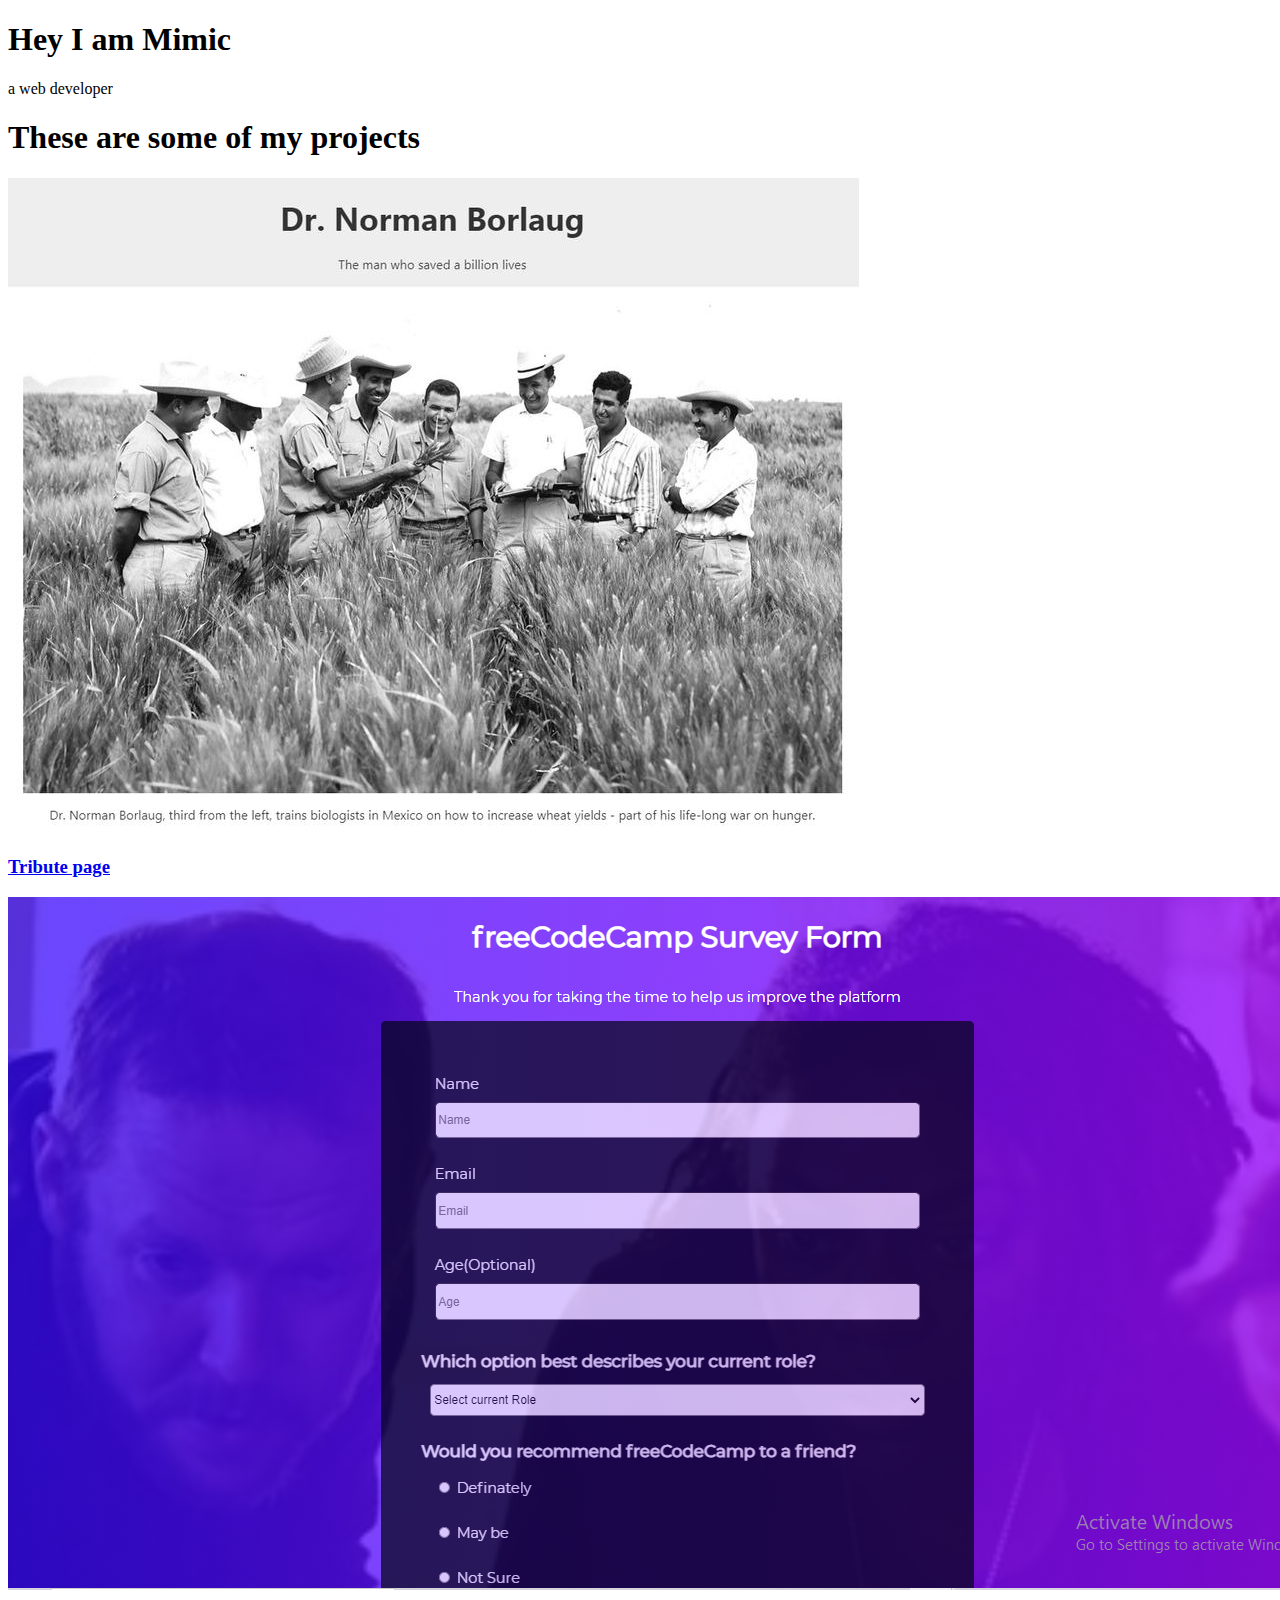
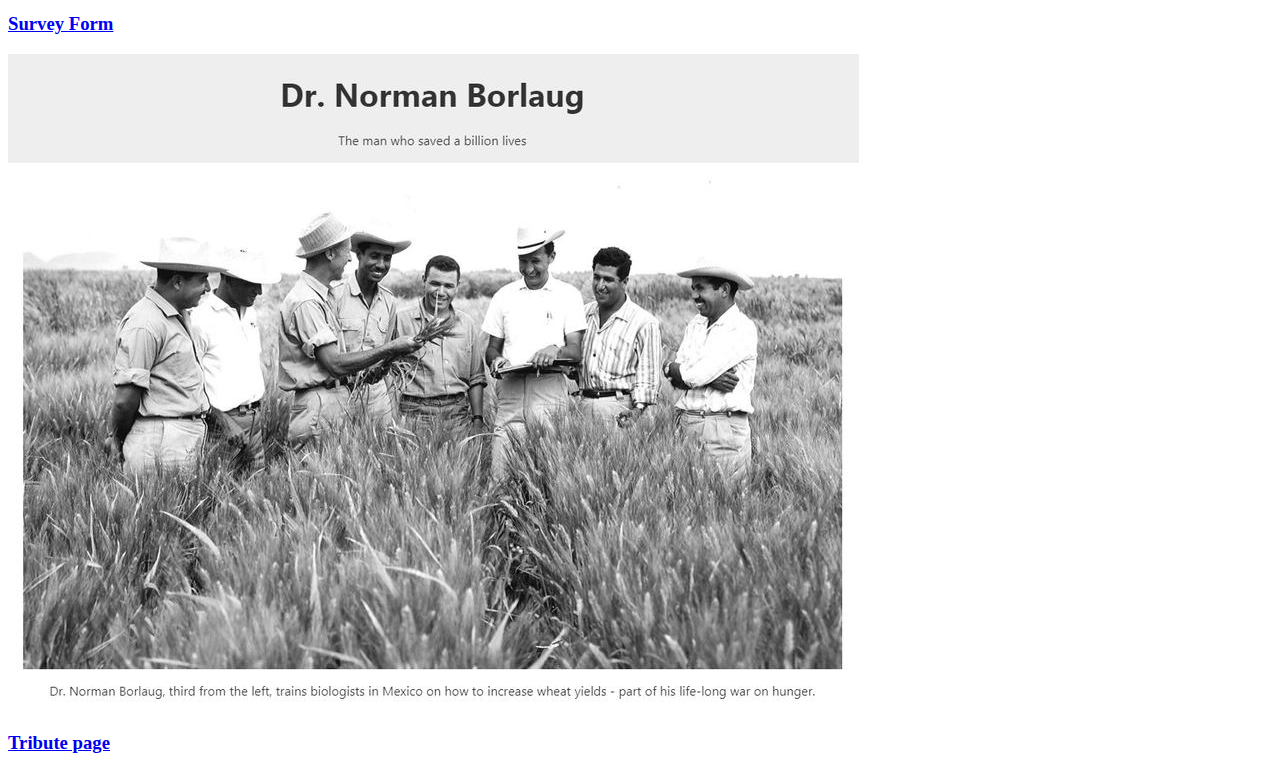
==== fcc-test-suite-template-master/index.html @ 93f66465 "Initial commit" ====
<!DOCTYPE html>
<html lang="en">

<head>
    <meta charset="UTF-8">
    <title>Fork Me! FCC: Test Suite Template</title>
    <link rel="stylesheet" href="css/style.css">
</head>

<body>

    <main id="main">
        <secttion id="welcome-section">
            <h1>Hey I am Mimic</h1>
            <p>a web developer</p>
        </secttion>
        <section id="projects">
            <h1 class="project-tile">These are some of my projects</h1>
            <a href="https://micheaol.github.io/freecodecamp-tribute-page/" target="_blank">
                <img src="../images/tributec.jpg" alt="">
                <h3>Tribute page</h3>
            </a>

            <a href="https://micheaol.github.io/freecodecamp-survey-form/" target="_blank">
                <img src="../images/survey-form.PNG" alt="">
                <h3>Survey Form</h3>
            </a>
            <a href="https://micheaol.github.io/freecodecamp-tribute-page/" target="_blank">
                <img src="../images/tributec.jpg" alt="">
                <h3>Tribute page</h3>
            </a>
        </section>
    </main>
    <script src="https://cdn.freecodecamp.org/testable-projects-fcc/v1/bundle.js"></script>
    <script src="js/index.js"></script>
</body>

</html>
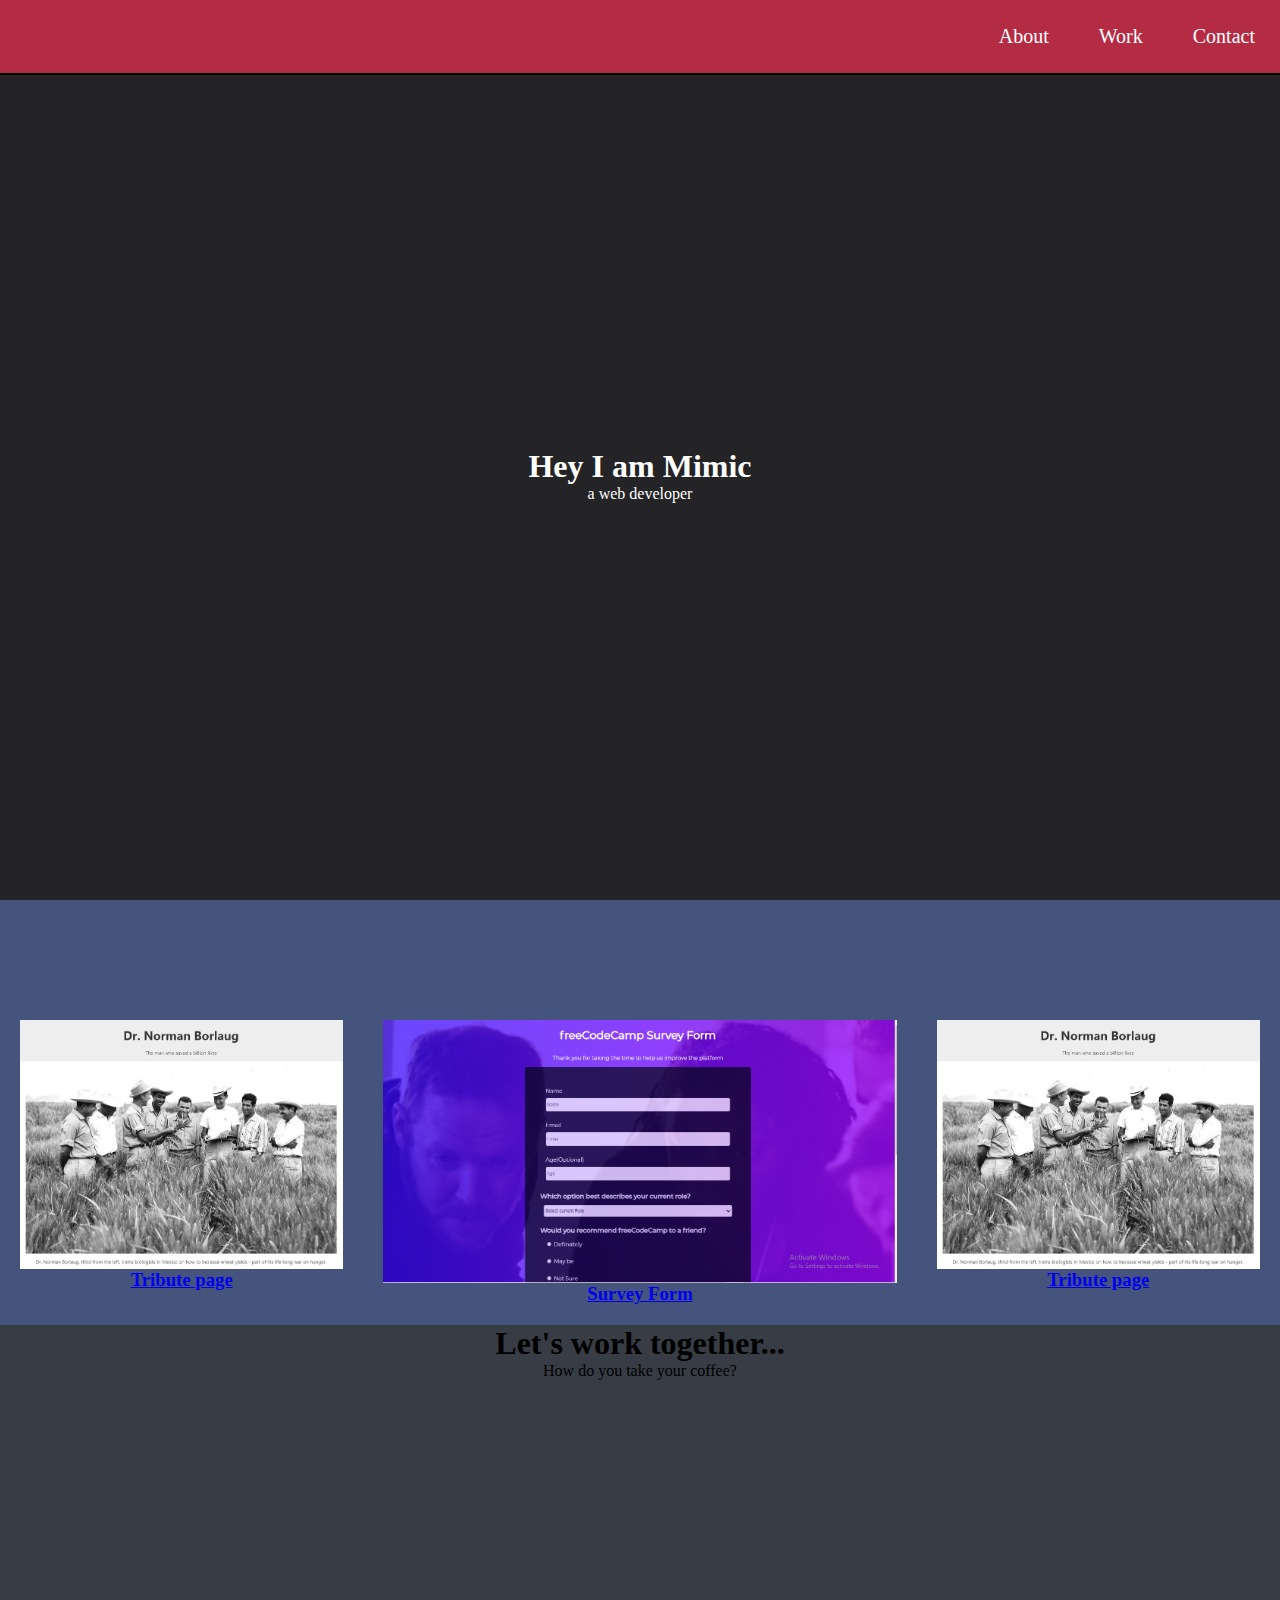
==== commit e548133b: "html and css styling" ====
--- a/fcc-test-suite-template-master/index.html
+++ b/fcc-test-suite-template-master/index.html
@@ -8,14 +8,18 @@
 </head>
 
 <body>
-
+    <nav id="navbar">
+        <a href="#welcome-section">About</a>
+        <a href="#projects">Work</a>
+        <a href="#contact">Contact</a>
+    </nav>
+    <div id="welcome-section">
+        <h1>Hey I am Mimic</h1>
+        <p>a web developer</p>
+    </div>
     <main id="main">
-        <secttion id="welcome-section">
-            <h1>Hey I am Mimic</h1>
-            <p>a web developer</p>
-        </secttion>
         <section id="projects">
-            <h1 class="project-tile">These are some of my projects</h1>
+            <!-- <h1 class="project-tile">These are some of my projects</h1> -->
             <a href="https://micheaol.github.io/freecodecamp-tribute-page/" target="_blank">
                 <img src="../images/tributec.jpg" alt="">
                 <h3>Tribute page</h3>
@@ -27,8 +31,13 @@
             </a>
             <a href="https://micheaol.github.io/freecodecamp-tribute-page/" target="_blank">
                 <img src="../images/tributec.jpg" alt="">
-                <h3>Tribute page</h3>
+                <span><h3>Tribute page</h3></span>
             </a>
+        </section>
+        <section id="contact">
+            <h1>Let's work together...</h1>
+            <p>How do you take your coffee?</p>
+            <a href="https://github.com/micheaol" id="profile-link" target="_blank"></a>
         </section>
     </main>
     <script src="https://cdn.freecodecamp.org/testable-projects-fcc/v1/bundle.js"></script>
--- a/fcc-test-suite-template-master/css/style.css
+++ b/fcc-test-suite-template-master/css/style.css
@@ -0,0 +1,73 @@
+* {
+    margin: 0;
+    padding: 0;
+}
+
+body {
+    box-sizing: border-box;
+    text-align: center;
+}
+
+#welcome-section {
+    /* max-width: 100vw; */
+    height: calc(100vh - 50px);
+    background-color: rgb(36, 36, 38);
+    padding-top: 50px;
+    display: flex;
+    flex-direction: column;
+    justify-content: center;
+    color: white;
+}
+
+#main {
+    background-color: blue;
+}
+
+#navbar {
+    /* margin-top: 15px; */
+    position: fixed;
+    max-width: 100vw;
+    background: var(--main-red);
+    display: flex;
+    justify-content: flex-end;
+    background-color: rgb(180, 44, 68);
+    right: 0;
+    top: 0;
+    width: 100%;
+    border-bottom: black 2px solid;
+}
+
+#navbar a {
+    padding: 25px;
+    text-decoration: none;
+    font-size: 20px;
+    color: white;
+}
+
+#projects {
+    padding-top: 100px;
+    background: rgb(68, 84, 124);
+    display: flex;
+    justify-content: center;
+}
+
+#projects img {
+    /* width: 50px; */
+    display: block;
+    width: 100%;
+}
+
+#projects a {
+    margin: 20px
+}
+
+span {
+    background: rgb(56, 60, 68);
+}
+
+#contact {
+    height: 100vh;
+    background: rgb(56, 60, 68);
+}
+
+@media screen and (max-width: 400px) {}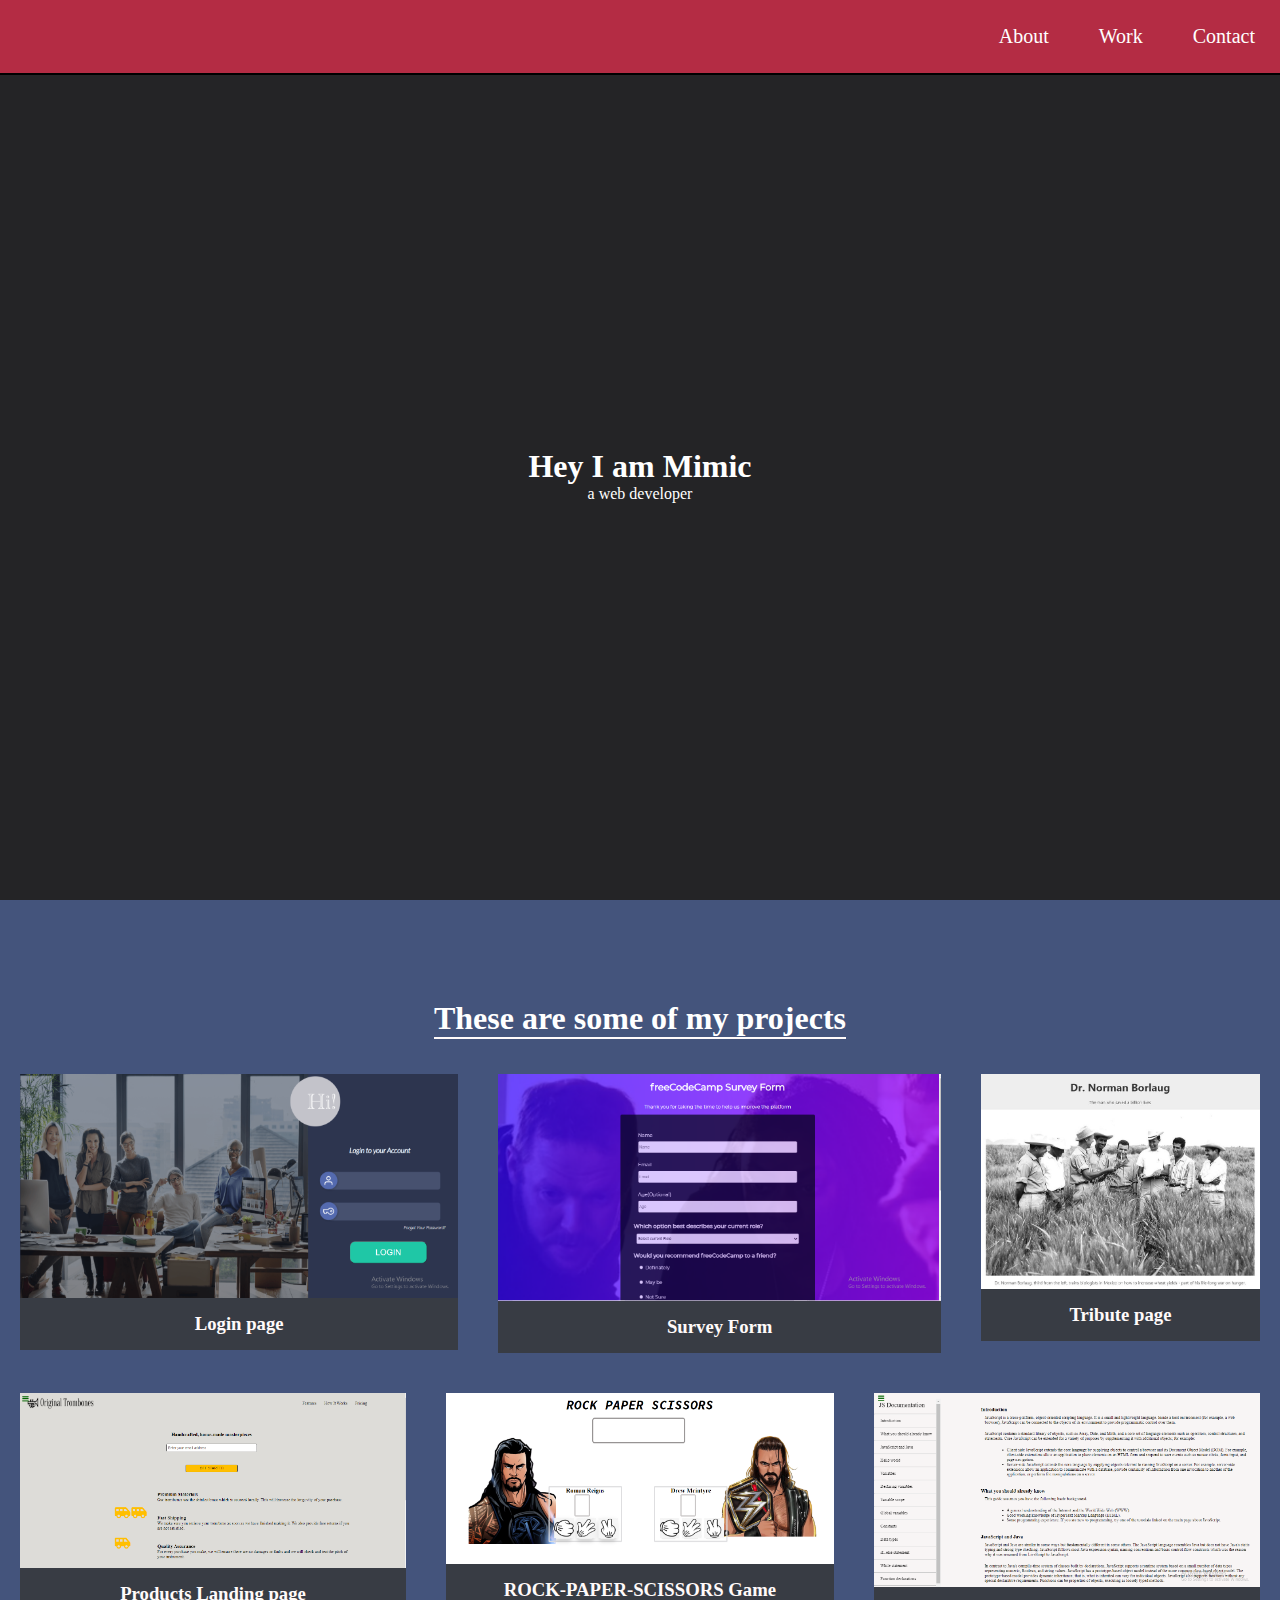
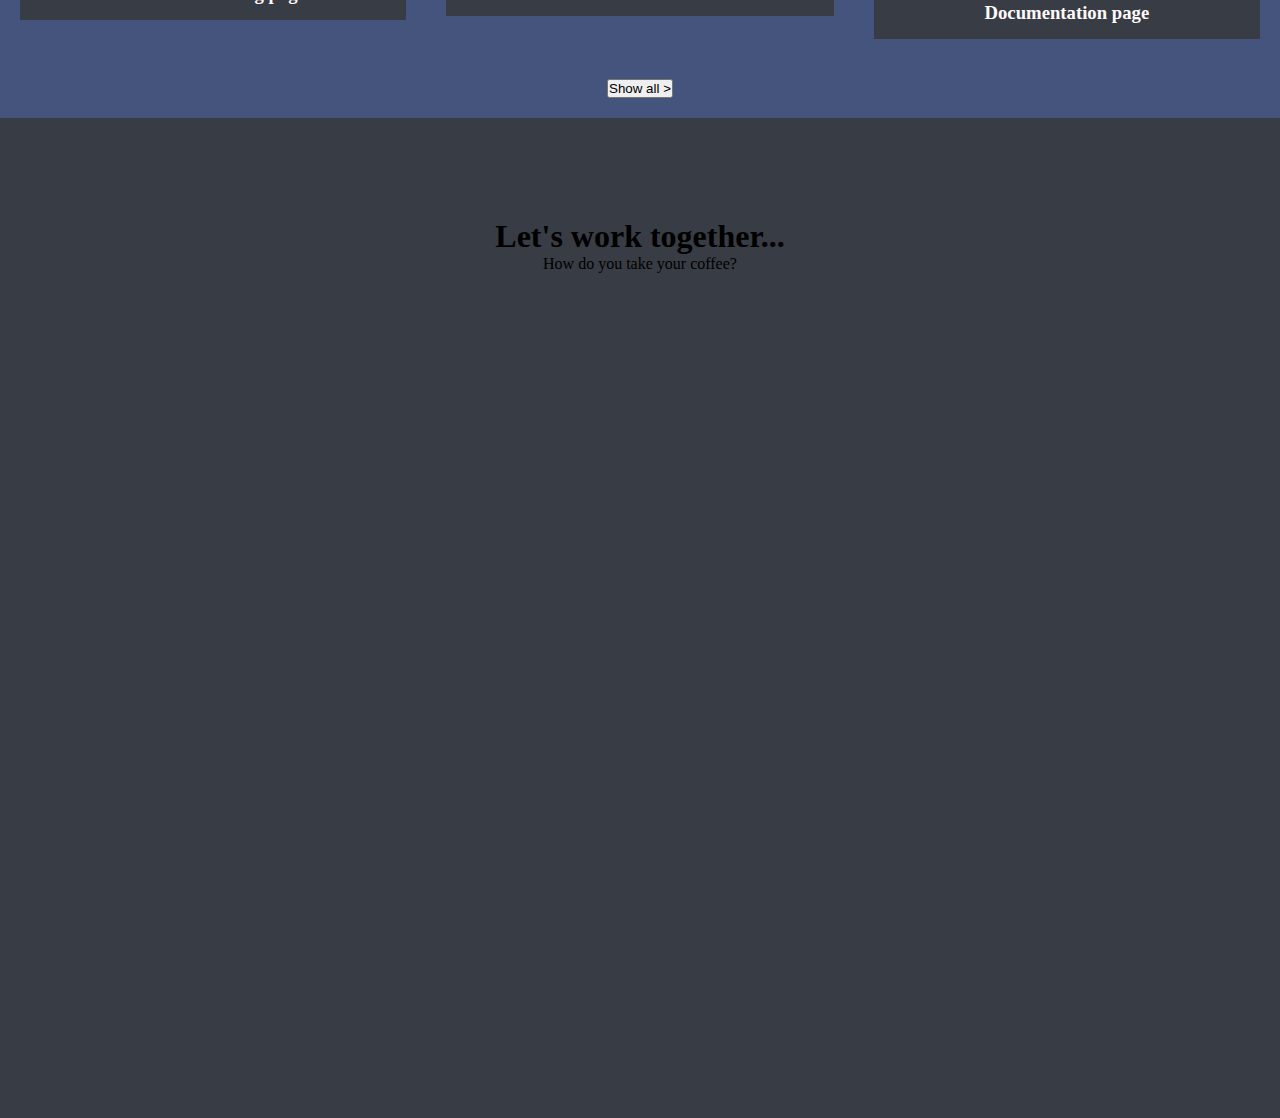
==== commit 9056cf3e: "added more html and css styling" ====
--- a/fcc-test-suite-template-master/index.html
+++ b/fcc-test-suite-template-master/index.html
@@ -18,21 +18,46 @@
         <p>a web developer</p>
     </div>
     <main id="main">
+
         <section id="projects">
-            <!-- <h1 class="project-tile">These are some of my projects</h1> -->
-            <a href="https://micheaol.github.io/freecodecamp-tribute-page/" target="_blank">
-                <img src="../images/tributec.jpg" alt="">
-                <h3>Tribute page</h3>
+            <div class="project-tile">
+                <h1>These are some of my projects</h1>
+            </div>
+            <div id="all-projects">
+                <a href="https://micheaol.github.io/login-page/" target="_blank">
+                    <img src="../images/login.png" alt="">
+                    <h3>Login page</h3>
+                </a>
+
+                <a href="https://micheaol.github.io/freecodecamp-survey-form/" target="_blank">
+                    <img src="../images/survey-form.PNG" alt="">
+                    <h3>Survey Form</h3>
+                </a>
+                <a href="https://micheaol.github.io/freecodecamp-tribute-page/" target="_blank">
+                    <img src="../images/tributec.jpg" alt="">
+                    <span><h3>Tribute page</h3></span>
+                </a>
+
+            </div>
+            <div id="all-projects">
+                <a href="https://micheaol.github.io/freecodecamp-product-landing-page/" target="_blank">
+                    <img src="../images/product.png" alt="">
+                    <h3>Products Landing page</h3>
+                </a>
+
+                <a href="https://micheaol.github.io/rock-paper-scissors-odinproject/" target="_blank">
+                    <img src="../images/game.png" alt="">
+                    <h3>ROCK-PAPER-SCISSORS Game</h3>
+                </a>
+                <a href="https://micheaol.github.io/freecodecamp-documentation-page/" target="_blank">
+                    <img src="../images/docum.png" alt="">
+                    <span><h3>Documentation page</h3></span>
+                </a>
+            </div>
+            <a href="http://www.stackoverflow.com/">
+                <button>Show all ></button>
             </a>
 
-            <a href="https://micheaol.github.io/freecodecamp-survey-form/" target="_blank">
-                <img src="../images/survey-form.PNG" alt="">
-                <h3>Survey Form</h3>
-            </a>
-            <a href="https://micheaol.github.io/freecodecamp-tribute-page/" target="_blank">
-                <img src="../images/tributec.jpg" alt="">
-                <span><h3>Tribute page</h3></span>
-            </a>
         </section>
         <section id="contact">
             <h1>Let's work together...</h1>
--- a/fcc-test-suite-template-master/css/style.css
+++ b/fcc-test-suite-template-master/css/style.css
@@ -49,6 +49,7 @@
     background: rgb(68, 84, 124);
     display: flex;
     justify-content: center;
+    flex-direction: column;
 }
 
 #projects img {
@@ -61,13 +62,51 @@
     margin: 20px
 }
 
-span {
+.project-tile {
+    align-self: center;
+    color: white;
+    padding-bottom: 15px;
+}
+
+.project-tile h1 {
+    padding-bottom: 0px;
+    border-bottom: snow solid 2px;
+}
+
+#all-projects {
+    display: flex;
+}
+
+#all-projects a {
+    text-decoration: none;
+    color: snow;
+}
+
+#all-projects h3 {
     background: rgb(56, 60, 68);
+    padding: 15px;
 }
+
+#projects input {
+    /* align-self: center; */
+    padding: 15px;
+    max-width: 15%;
+    margin-left: 42%;
+    margin-bottom: 100px;
+    margin-top: 30px;
+    background: rgb(56, 60, 68);
+    color: snow;
+}
+
+
+/* span {
+    background: rgb(56, 60, 68);
+} */
 
 #contact {
     height: 100vh;
     background: rgb(56, 60, 68);
+    padding-top: 100px;
 }
 
 @media screen and (max-width: 400px) {}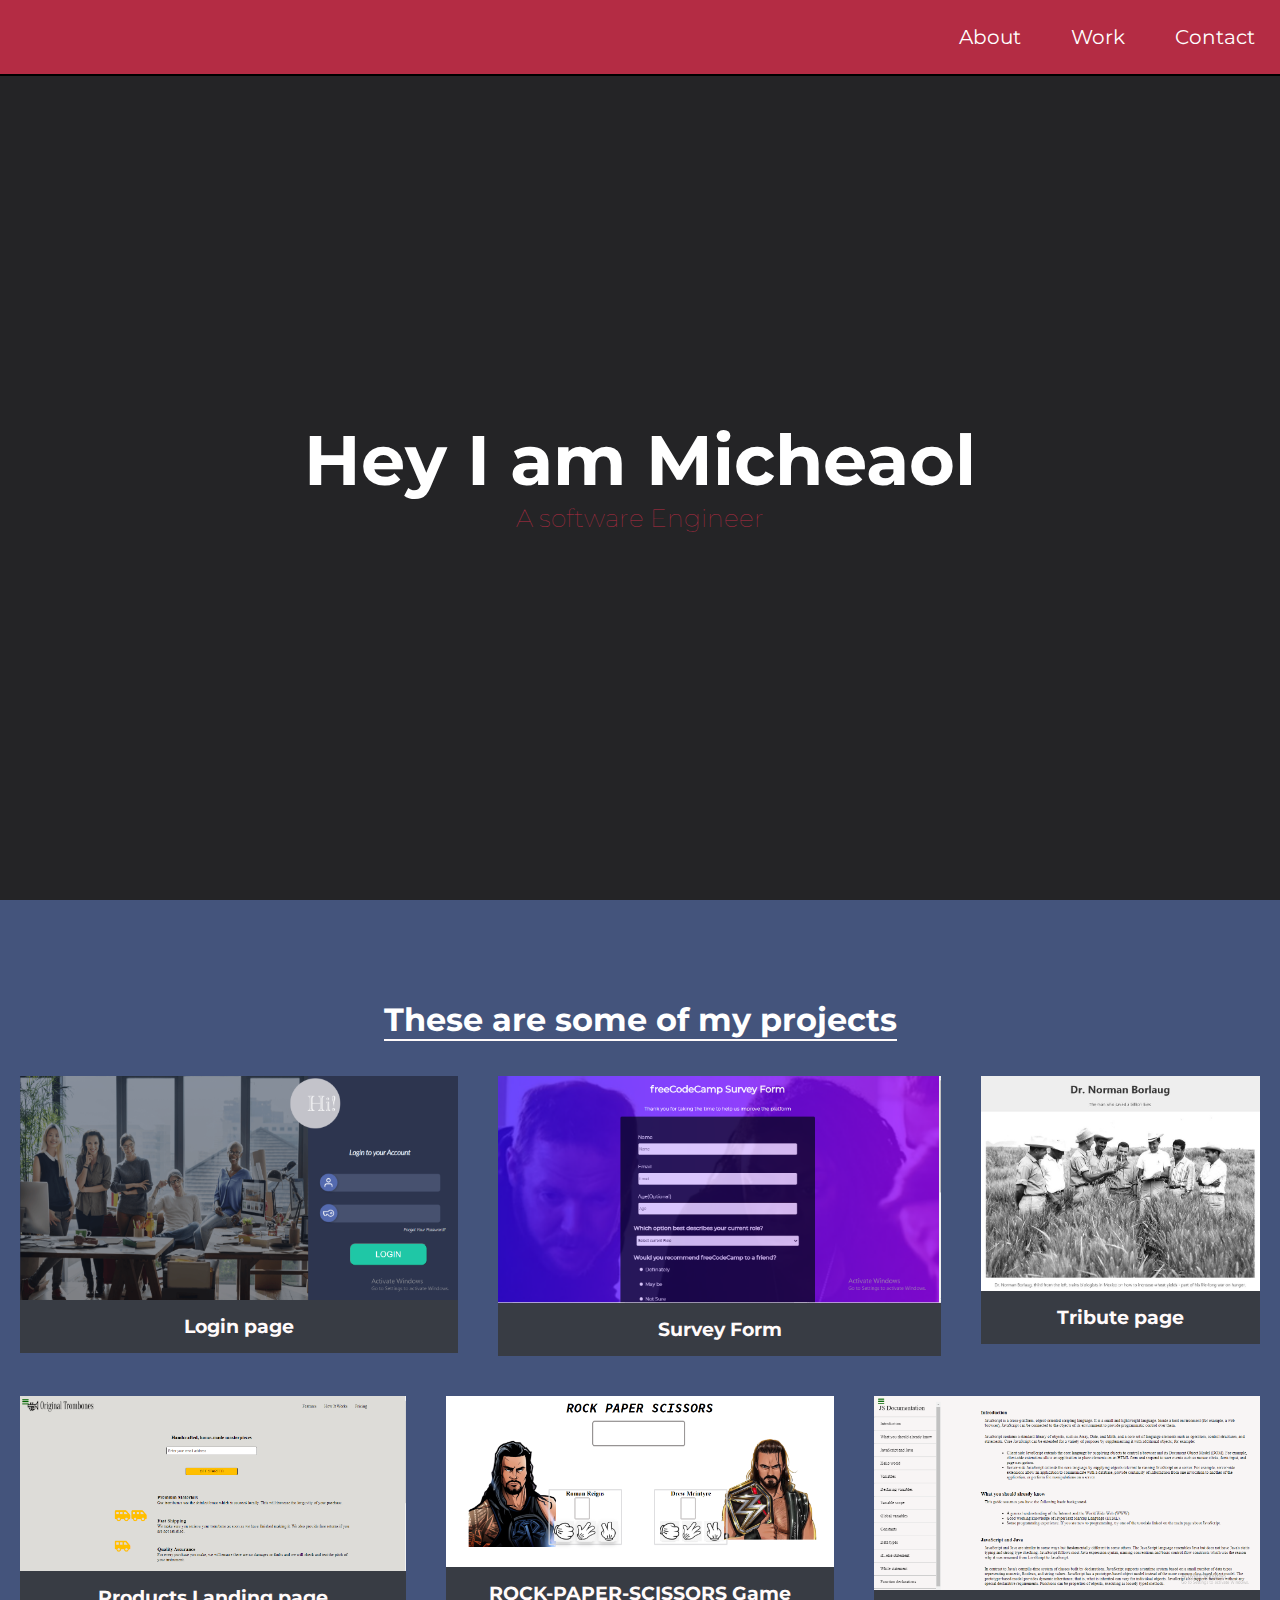
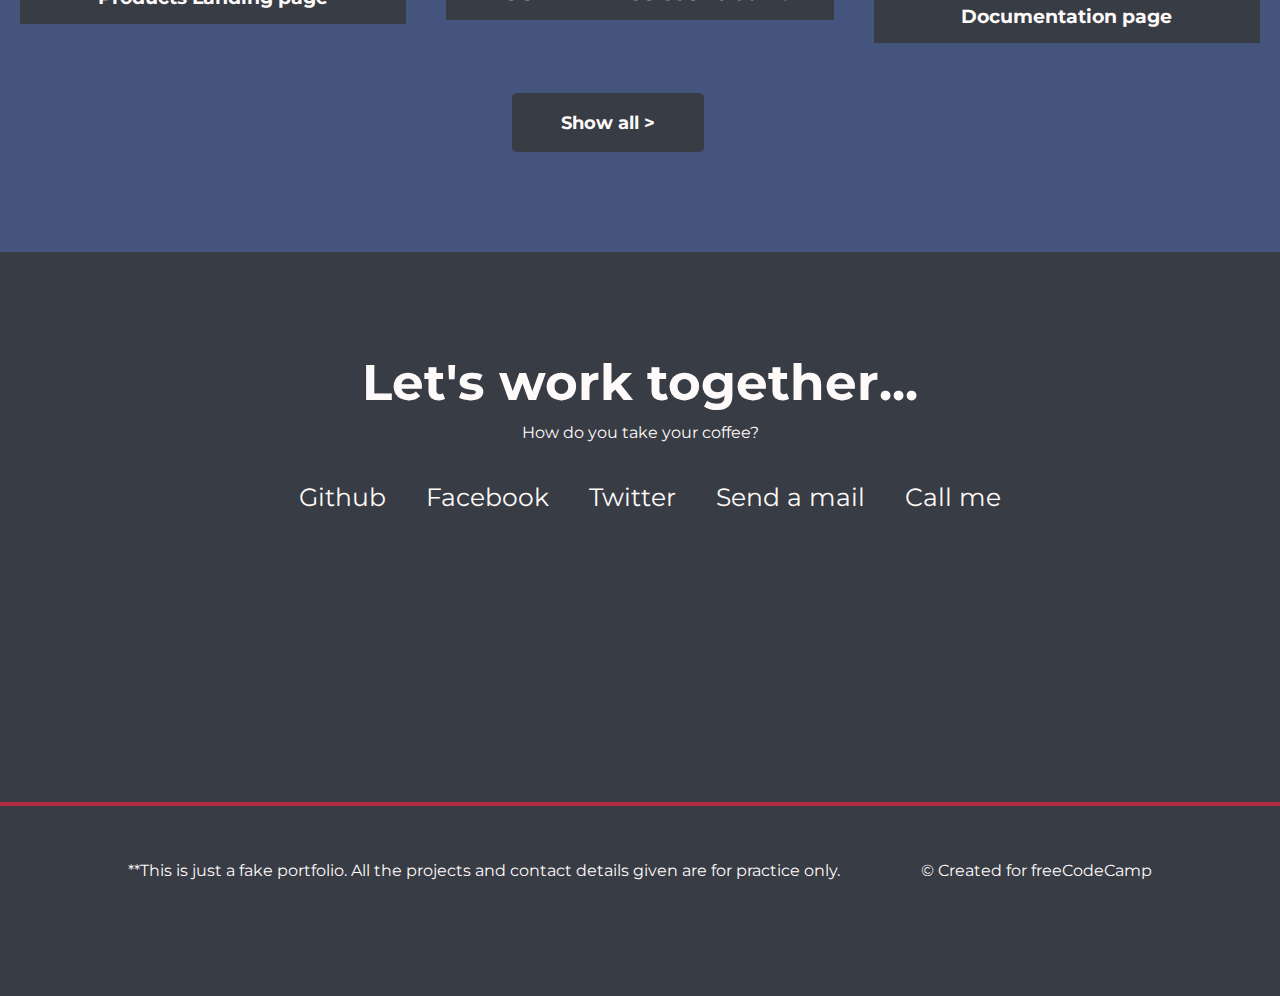
==== commit f51df4dc: "completed project with final styling" ====
--- a/fcc-test-suite-template-master/index.html
+++ b/fcc-test-suite-template-master/index.html
@@ -5,6 +5,7 @@
     <meta charset="UTF-8">
     <title>Fork Me! FCC: Test Suite Template</title>
     <link rel="stylesheet" href="css/style.css">
+    <link rel="stylesheet" href="https://use.fontawesome.com/releases/v5.15.4/css/all.css" integrity="sha384-DyZ88mC6Up2uqS4h/KRgHuoeGwBcD4Ng9SiP4dIRy0EXTlnuz47vAwmeGwVChigm" crossorigin="anonymous">
 </head>
 
 <body>
@@ -14,8 +15,8 @@
         <a href="#contact">Contact</a>
     </nav>
     <div id="welcome-section">
-        <h1>Hey I am Mimic</h1>
-        <p>a web developer</p>
+        <h1>Hey I am Micheaol</h1>
+        <p>A software Engineer</p>
     </div>
     <main id="main">
 
@@ -54,16 +55,27 @@
                     <span><h3>Documentation page</h3></span>
                 </a>
             </div>
-            <a href="http://www.stackoverflow.com/">
-                <button>Show all ></button>
-            </a>
-
+            <div id="show-all-btn">
+                <a href="http://www.stackoverflow.com/">
+                    <span><h3>Show all ></h3></span>
+                </a>
+            </div>
         </section>
         <section id="contact">
             <h1>Let's work together...</h1>
             <p>How do you take your coffee?</p>
-            <a href="https://github.com/micheaol" id="profile-link" target="_blank"></a>
+            <div id="social">
+                <a href="https://github.com/micheaol" id="profile-link" target="_blank"><i class="fab fa-github"></i>Github</a>
+                <a href="#" id="profile-link" target="_blank"><i class="fab fa-facebook-square"></i></i>Facebook</a>
+                <a href="#" id="profile-link" target="_blank"><i class="fab fa-twitter-square"></i>Twitter</a>
+                <a href="#" id="profile-link" target="_blank"><i class="fas fa-at"></i>Send a mail</a>
+                <a href="#" id="profile-link" target="_blank"><i class="fab fa-github"></i>Call me</a>
+            </div>
         </section>
+        <footer>
+            <p>**This is just a fake portfolio. All the projects and contact details given are for practice only. </p>
+            <p> &copy Created for freeCodeCamp </p>
+        </footer>
     </main>
     <script src="https://cdn.freecodecamp.org/testable-projects-fcc/v1/bundle.js"></script>
     <script src="js/index.js"></script>
--- a/fcc-test-suite-template-master/css/style.css
+++ b/fcc-test-suite-template-master/css/style.css
@@ -1,3 +1,4 @@
+@import url('https://fonts.googleapis.com/css2?family=Montserrat:ital,wght@0,500;1,900&display=swap');
 * {
     margin: 0;
     padding: 0;
@@ -6,6 +7,7 @@
 body {
     box-sizing: border-box;
     text-align: center;
+    font-family: 'Montserrat', sans-serif;
 }
 
 #welcome-section {
@@ -19,9 +21,19 @@
     color: white;
 }
 
-#main {
-    background-color: blue;
+#welcome-section h1 {
+    font-size: 70px;
+    font-family: 'Montserrat', sans-serif;
 }
+
+#welcome-section p {
+    color: rgb(180, 44, 68);
+    font-family: 'Montserrat', sans-serif;
+    font-size: 25px;
+    font-weight: lighter;
+}
+
+#main {}
 
 #navbar {
     /* margin-top: 15px; */
@@ -87,26 +99,82 @@
     padding: 15px;
 }
 
-#projects input {
+#show-all-btn {
     /* align-self: center; */
-    padding: 15px;
+    /* padding: 5px; */
+    margin-left: 40%;
     max-width: 15%;
-    margin-left: 42%;
     margin-bottom: 100px;
     margin-top: 30px;
     background: rgb(56, 60, 68);
     color: snow;
+    border: rgb(56, 60, 68);
+    font-size: 15px;
+    border-radius: 5px;
 }
 
+#show-all-btn a {
+    text-decoration: none;
+    color: snow;
+}
 
-/* span {
-    background: rgb(56, 60, 68);
-} */
+#show-all-btn:hover {
+    background-color: rgb(180, 44, 68);
+}
 
 #contact {
-    height: 100vh;
+    height: 50vh;
     background: rgb(56, 60, 68);
     padding-top: 100px;
+    text-align: center;
+    border-bottom: rgb(180, 44, 68) solid 4px;
+    /* color: snow; */
+}
+
+#contact h1 {
+    font-family: 'Montserrat', sans-serif;
+}
+
+#social {
+    margin-top: 30px;
+    display: flex;
+    justify-content: center;
+    /* margin-left: 50px; */
+    /* color: snow; */
+}
+
+#social a {
+    margin: 20px;
+}
+
+#social a,
+i {
+    color: snow;
+    justify-content: space-evenly;
+    font-size: 25px;
+    margin: 10px;
+    text-decoration: none;
+}
+
+#contact h1 {
+    font-size: 50px;
+    color: snow;
+    margin-bottom: 10px;
+}
+
+#contact p {
+    color: snow;
+}
+
+footer {
+    height: 15vh;
+    background: rgb(56, 60, 68);
+    display: flex;
+    justify-content: space-between;
+    padding-top: 55px;
+    padding-left: 10%;
+    padding-right: 10%;
+    color: snow;
 }
 
 @media screen and (max-width: 400px) {}